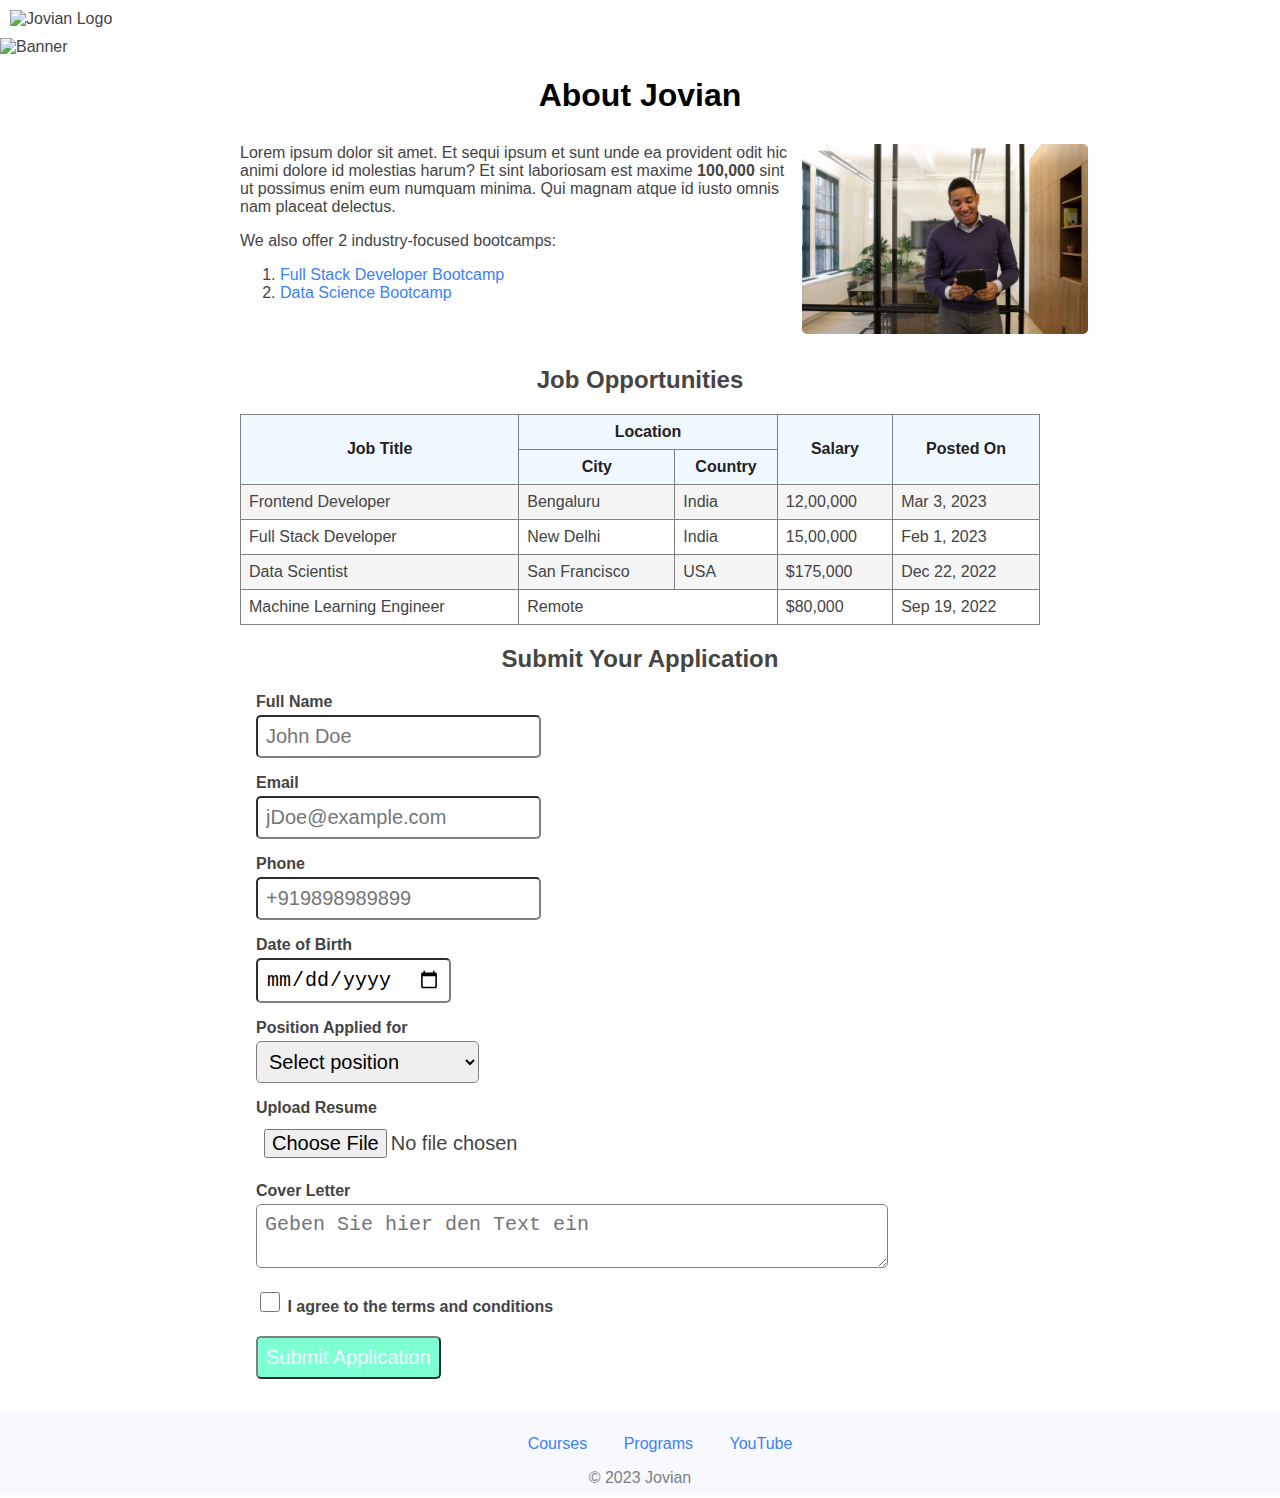
==== index.html @ 15f92fde "Add files via upload" ====
<!DOCTYPE html>
<HTML lang="en">

<head>
    <link rel="stylesheet" href="style.css">
    <title>
        My Second Web Page
    </title>

</head>

<body>
    <div id="navbar">
        <img id="logo" alt="Jovian Logo" src="logo.jpg" height="200" width="220">
    </div>

    <img iD="banner" src="Bild_Büro.jpg" alt="Banner" height="240">
    <h1> About Jovian
    </h1>

    <div id="about">
        <div id="description">
            <p style="margin-top: 0;">Lorem ipsum dolor sit amet. Et sequi
                ipsum et sunt unde ea provident odit
                hic animi dolore id molestias harum?
                Et sint laboriosam est maxime <b>100,000
                </b>sint ut
                possimus enim eum numquam minima.
                Qui magnam atque id iusto omnis nam
                placeat delectus.
            </p>
            <p> We also offer 2 industry-focused bootcamps:
            <ol>
                <li>
                    <a href="https://jovian.com/learn/web-development-with-html-and-css">
                        Full Stack Developer Bootcamp
                    </a>
                </li>
                <li>
                    <a href="https://jovian.com/learn/data-analysis-with-python-zero-to-pandas">
                        Data Science Bootcamp
                    </a>
                </li>
            </ol>
            </p>
        </div>
        <div id="team">
            <img id="team-image" alt="Team" src="Büro 2.jpg">
        </div>
    </div>


    <h2>Job Opportunities</h2>
    <div id="jobs">
        <table id="jobs-table">
            <tr class="jobs-header-row">
                <th rowspan="2">Job Title</th>
                <th colspan="2">Location</th>
                <th rowspan="2">Salary</th>
                <th rowspan="2">Posted On</th>
            </tr>
            <tr class="jobs-header-row">
                <th>City</th>
                <th>Country</th>
            </tr>
            <tr class="jobs-data-row">
                <td>Frontend Developer</td>
                <td>Bengaluru</td>
                <td>India</td>
                <td>12,00,000</td>
                <td>Mar 3, 2023</td>
            </tr>
            <tr class="jobs-data-row">
                <td>Full Stack Developer</td>
                <td>New Delhi</td>
                <td>India</td>
                <td>15,00,000</td>
                <td>Feb 1, 2023</td>
            </tr>
            <tr class="jobs-data-row">
                <td>Data Scientist</td>
                <td>San Francisco</td>
                <td>USA</td>
                <td>$175,000</td>
                <td>Dec 22, 2022</td>
            </tr>
            <tr class="jobs-data-row">
                <td>Machine Learning Engineer</td>
                <td colspan="2">Remote</td>
                <td>$80,000</td>
                <td>Sep 19, 2022</td>
            </tr>


        </table>



    </div>

    <div>
        <div id="application">
            <h2>Submit Your Application</h2>

            <form id="application-form">
                <div class="form-group">
                    <label for="name">Full Name</label><br>
                    <input type="text" id="name" name="Full Name" required placeholder="John Doe">
                </div>

                <div class="form-group">
                    <label for="email">Email</label><br>
                    <input type="email" id="email" name="Email Adress" required placeholder="jDoe@example.com">
                </div>
                <div class="form-group">
                    <label for="phone">Phone</label><br>
                    <input type="tel" id="phone" name="phone" required placeholder="+919898989899">
                </div>
                <div class="form-group">
                    <label for="dob">Date of Birth</label><br>
                    <input type="date" id="dob" name="dob" required>
                </div>
                <div class="form-group">
                    <label for="position">Position Applied for</label><br>
                    <select id="position" name="Position Applied" required>
                        <option value="">Select position</option>
                        <option value="frontend developer">Frontend Developer</option>
                        <option value="fullstack developer">Full Stack Developer</option>
                        <option value="data scientist">Data Scientist</option>
                        <option value="ml Engineer">ML Engineer</option>
                    </select>
                </div>
                <div class="form-group">
                    <label for="resume">Upload Resume</label><br>
                    <input type="file" id="resume" name="resume">
                </div>
                <div class="form-group">
                    <label for="coverletter">Cover Letter</label><br>
                    <textarea id="coverletter" name="coverletter" placeholder="Geben Sie hier den Text ein"></textarea>
                </div>
                <div class="form-group">
                    <label for="terms">
                        <input type="checkbox" id="terms" name="terms" required>
                        I agree to the terms and conditions
                    </label>
                </div>
                <div class="form-group">
                    <input type="submit" value="Submit Application">
                </div>




            </form>


        </div>




    </div>



    <div id="footer">
        <ul id="footer-links">
            <li>
                <a href="https://jovian.com/learn" target="_blank">
                    Courses
                </a>
            </li>
            <li>
                <a href="https://jovian.com/learn" target="_blank">
                    Programs
                </a>
            </li>
            <li>
                <a href="https://google.com" target="_blank">
                    YouTube
                </a>
            </li>

        </ul>
        <span id="copyright">© 2023 Jovian</span>
    </div>



</body>



</HTML>
---- style.css ----
body {
    margin: 0;
    padding: 0;
    font-family: sans-serif;
    font-size: 1rem;
    color: #444444;
}

a {
    text-decoration: none;
    color: #3B82F6;
}

a hover, a:focus{
    color: #1D4ED8;
}

#navbar {
    padding: 10px;
    margin: 0;

}

#banner {
    object-fit: cover;
}

#about {
    display: flex;
    max-width: 800px ;
    margin: 0 auto;
    padding: 8px;
}

#description {
    width: 70%;
    padding-right: 8px;
}

#team {
    width: 30%;

}

#team-image {
    border-radius: 5px;
    width: 120%;
}

h1 {
    text-align: center;
    color: black;
}

#banner {
    width: 100%;
    height: 100%;
}

#jobs-table {
    width: 100%;
    border: 1px solid grey;
    border-collapse: collapse;
}
.jobs-header-row th{
    border: 1px solid grey;
    padding: 8px;
    background-color: aliceblue;
    text-align: center;
    color: #222222;
}
.jobs-data-row td {
    border: 1px solid grey; 
    padding: 8px;
}
#jobs-table tr:nth-child(odd){
    background-color: whitesmoke;
}


h2{
    text-align: center;
}

#application {
    max-width: 800px;
    margin: 0 auto;
    padding: 0 8px;

.form-group  {
    margin: 16px;

}

#application-form label {
    font-weight: 600;
   
}

#application-form input, select, textarea {
    padding: 8px;
    font-size: 1.25rem;
    margin-top: 4px;
    border-radius: 5px;
    border-color: gray;
}
.form-group input[type="checkbox"] {
width: 20px;
height: 20px;

}

.form-group textarea {
    width: 80%;
    

}

.form-group input[type="file"] {
    border-radius: 10px;
}

.form-group input[type="submit"] {
  background-color: aquamarine;
  color: aliceblue;
  font-weight: 500;
  cursor: pointer;
}

}
#jobs {
    max-width: 800px;
    margin: 0 auto;
    padding: 0 8px;
}

h3 {
    margin-bottom: 2px ;
    margin-top: 0;
}
.apply {
    float: right;
}
#footer{
   background-color: ghostwhite; 
   padding: 8px;
   margin-top: 32px;
   text-align: center;
}
#footer-links{
   list-style: none; 
   
}

#footer-links li {
    display: inline;
    margin: 0 16px;
}
#copyright {
    color: grey;
}
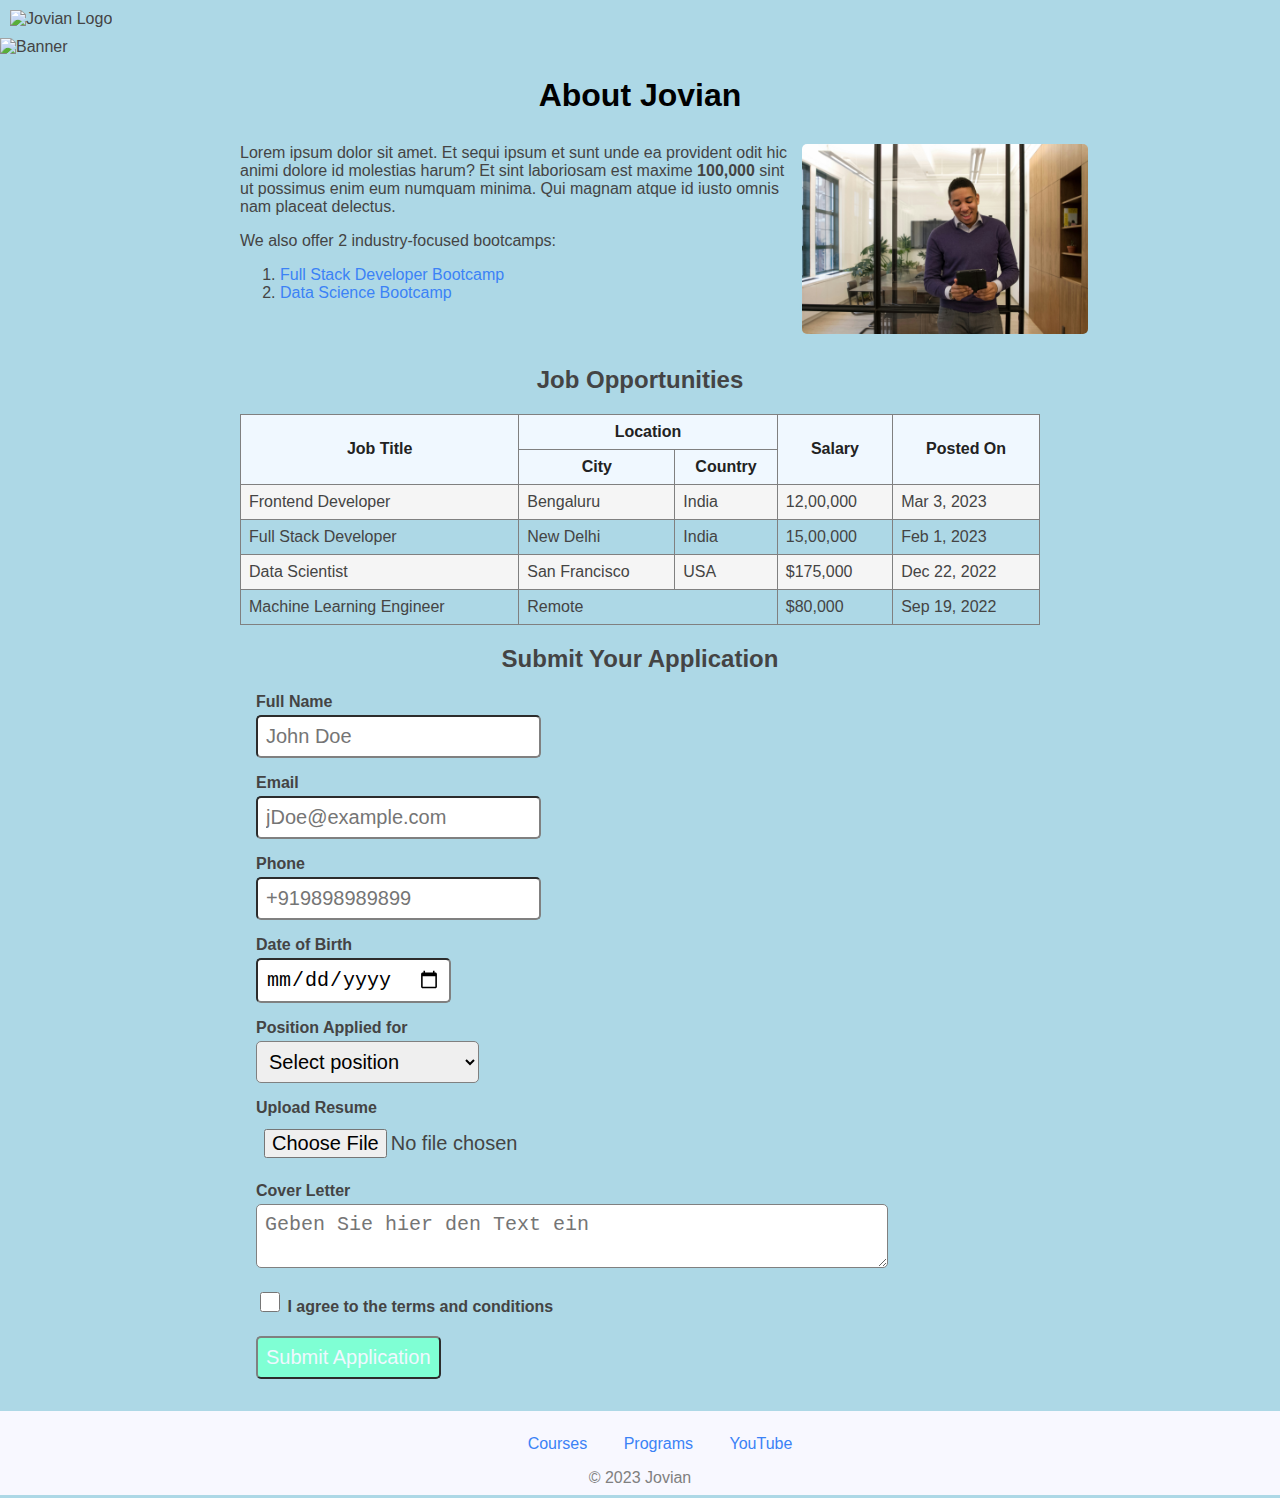
==== commit 3529fcc0: "css media queries" ====
--- a/index.html
+++ b/index.html
@@ -3,6 +3,7 @@
 
 <head>
     <link rel="stylesheet" href="style.css">
+    <meta name="viewport" content="width"= device-width, initial-scale="1">
     <title>
         My Second Web Page
     </title>
--- a/style.css
+++ b/style.css
@@ -5,6 +5,13 @@
     font-size: 1rem;
     color: #444444;
 }
+@media screen and (min-width:768px) {
+    body {
+        background-color: lightblue;
+    }
+    
+}
+
 
 a {
     text-decoration: none;
